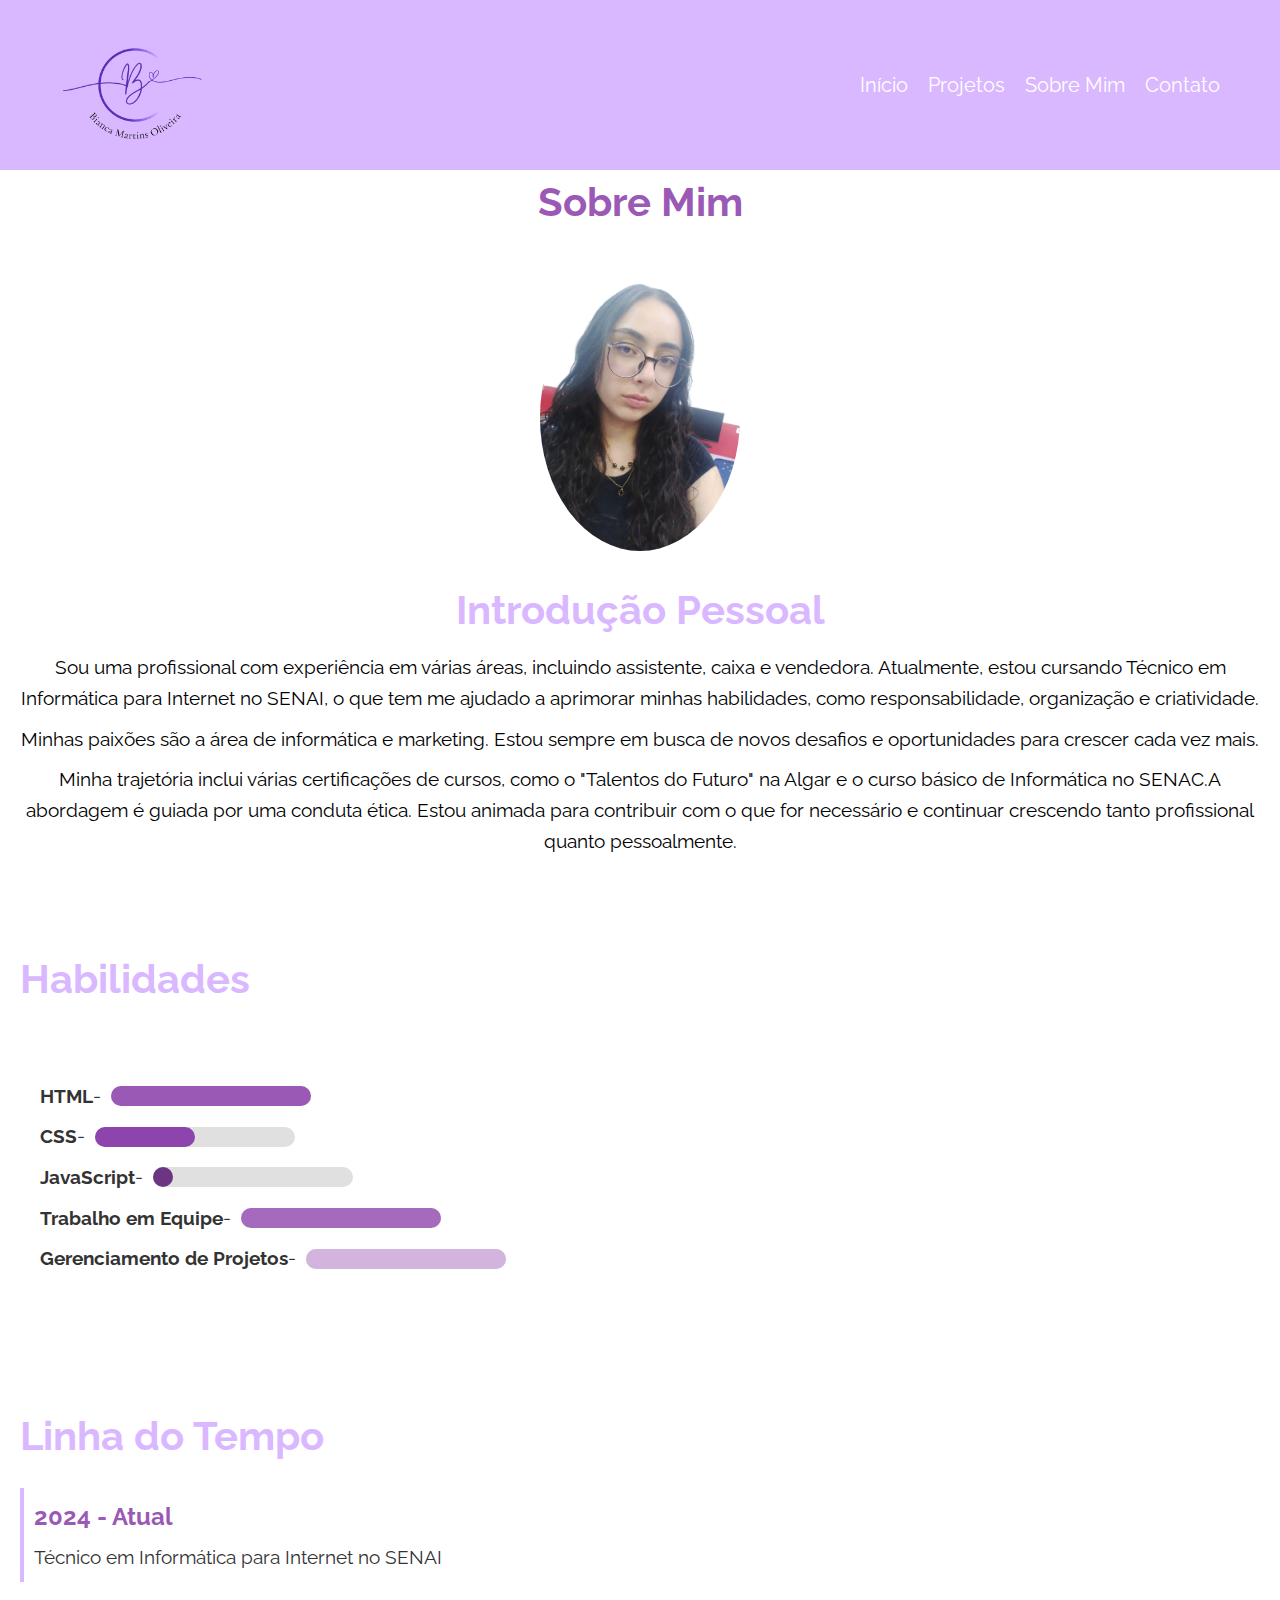
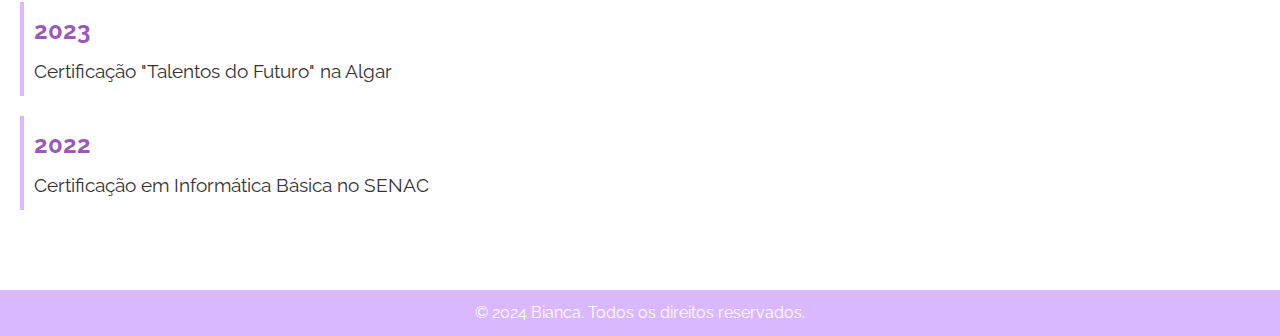
==== HTML/about.html @ a66f72d8 "04-09-2024" ====
<!DOCTYPE html>
<html lang="pt-BR">
<head>
    <meta charset="UTF-8">
    <meta name="viewport" content="width=device-width, initial-scale=1.0">
    <title>Sobre mim</title>
    <link rel="stylesheet" href="../CSS/about.css">
    <link rel="stylesheet" href="https://fonts.googleapis.com/css2?family=Raleway:wght@400;700&display=swap">
</head>
<body>
    <header>
        <div class="header-container">
            <img src="../images/Bianca Martins Oliveira.png" alt="Logo" class="logo">
            <nav>
                <ul>
                    <li><a href="../index.html">Início</a></li>
                    <li><a href="./portfolio.html">Projetos</a></li>
                    <li><a href="./about.html">Sobre Mim</a></li>
                    <li><a href="./contact.html">Contato</a></li>
                </ul>
            </nav>
        </div>
        
    </header>
   
    <h1>Sobre Mim</h1>
    <div class="container">
        <!-- Introdução Pessoal -->
        <section class="intro">
            <img src="../images/bibi.jpg" alt="Minha Foto">
            <h2>Introdução Pessoal</h2>
            <p>Sou uma profissional com experiência em várias áreas, incluindo assistente, caixa e vendedora. Atualmente, estou cursando Técnico em Informática para Internet no SENAI, o que tem me ajudado a aprimorar minhas habilidades, como responsabilidade, organização e criatividade.</p>
            <p>Minhas paixões são a área de informática e marketing. Estou sempre em busca de novos desafios e oportunidades para crescer cada vez mais.</p>
            <p>Minha trajetória inclui várias certificações de cursos, como o "Talentos do Futuro" na Algar e o curso básico de Informática no SENAC.A abordagem é guiada por uma conduta ética. Estou animada para contribuir com o que for necessário e continuar crescendo tanto profissional quanto pessoalmente.</p>
        </section>

        <!-- Habilidades -->
        <section class="skills">
            <h2>Habilidades</h2>
            <section class="skills">
               
                    <ul>
                        <li><strong>HTML</strong> - <div class="progress-bar html"><div class="progress html"></div></div></li>
                        <li><strong>CSS</strong> - <div class="progress-bar css"><div class="progress css"></div></div></li>
                        <li><strong>JavaScript</strong> - <div class="progress-bar js"><div class="progress js"></div></div></li>
                        <li><strong>Trabalho em Equipe</strong> - <div class="progress-bar teamwork"><div class="progress teamwork"></div></div></li>
                        <li><strong>Gerenciamento de Projetos</strong> - <div class="progress-bar project-management"><div class="progress project-management"></div></div></li>
                    </ul>
                </section>
                
            </section>
            
        </section>

        <!-- Linha do Tempo (Opcional) -->
        <section class="timeline">
            <h2>Linha do Tempo</h2>
            <div class="timeline-item">
                <h3>2024 - Atual</h3>
                <p>Técnico em Informática para Internet no SENAI</p>
            </div>
            <div class="timeline-item">
                <h3>2023</h3>
                <p>Certificação "Talentos do Futuro" na Algar</p>
            </div>
            <div class="timeline-item">
                <h3>2022</h3>
                <p>Certificação em Informática Básica no SENAC</p>
            </div>
        </section>
    </div>
    <footer>
        <p>&copy; 2024 Bianca. Todos os direitos reservados.</p>
    </footer>
</body>
</html>
---- CSS/about.css ----
*{
    margin: 0;
    padding: 0;
    box-sizing: border-box;
}


/* Estilo do corpo da página */
body {
    font-family: 'Raleway', sans-serif;
    line-height: 1.6; /* Altura da linha para melhor legibilidade */
    color: #333; /* Cor do texto */
    background-color: #fff; /* Cor de fundo da página */
    min-height: 100vh;
}

/* Estilo do cabeçalho */
header {
    background: #DAB8FF; /* Cor lilás para o cabeçalho */
    color: #fff; /* Cor do texto clara */
    padding: 10px 0; /* Espaçamento interno */
}

.header-container {
    display: flex; /* Alinhamento horizontal dos itens */
    align-items: center; /* Alinhamento vertical */
    justify-content: space-between; /* Espaça logo e menu */
    max-width: 1200px; /* Largura máxima */
    margin: 0 auto; /* Centraliza horizontalmente o conteúdo dentro da largura máxima */
    padding: 0 20px; /* Espaçamento interno lateral */
}

.logo {
    max-height: 150px; /* Altura máxima do logo */
    margin-right: auto; /* Garante que a logo fique mais à esquerda no contêiner flexível*/ 
}

nav {
    display: flex; /* Exibe o menu de navegação horizontalmente */
}

nav ul {
    list-style: none; /* Remove marcadores da lista */
    display: flex; /* Exibe itens horizontalmente */
}

nav ul li {
    margin-left: 20px; /* Espaçamento entre itens do menu */
}

nav ul li a {
    color: #fff; /* Cor do texto dos links */
    text-decoration: none; /* Remove sublinhado dos links */
    font-size: 20px; /* Tamanho da fonte */
    transition: color 0.3s; /* Transição suave para cor do texto */
}

nav ul li a:hover {
    color: #7802c7; /* Cor do texto ao passar o mouse */
}

/* Seção Introdução Pessoal */
.intro {
    padding: 40px 20px; /* Espaçamento interno */
    text-align: center; /* Centraliza o texto */
}

.intro img {
    width: 200px; /* Ajuste a largura da imagem */
    border-radius: 50%; /* Torna a imagem circular */
    margin-bottom: 20px; /* Espaçamento abaixo da imagem */
}

.intro h2 {
    margin-bottom: 10px; /* Espaçamento abaixo do título */
    font-size: 2.5em; /* Tamanho da fonte do título */
    font-weight: 700; /* Peso da fonte para o título */
    color: #DAB8FF; /* Cor lilás para o título */
}

.intro p {
    margin-bottom: 10px; /* Espaçamento abaixo dos parágrafos */
    font-size: 1.2em; /* Tamanho da fonte dos parágrafos */
    color: #000000; /* Cor do texto dos parágrafos */
}

/* Seção de Habilidades */
.skills {
    padding: 40px 20px; /* Espaçamento interno */
}

.skills h2 {
    margin-bottom: 20px; /* Espaçamento abaixo do título */
    font-size: 2.5em; /* Tamanho da fonte do título */
    font-weight: 700; /* Peso da fonte para o título */
    color: #DAB8FF; /* Cor lilás para o título */
}

.skills ul {
    list-style: none; /* Remove marcadores da lista */
}

.skills li {
    margin: 10px 0; /* Espaçamento entre itens da lista */
    font-size: 1.2em; /* Tamanho da fonte */
    display: flex; /* Exibe a lista como flexível */
    align-items: center; /* Alinha itens verticalmente */
}

.progress-bar {
    display: inline-block;
    width: 200px; /* Ajustado para dar mais espaço */
    height: 20px;
    background-color: #e0e0e0; /* Cor de fundo da barra de progresso */
    border-radius: 10px;
    margin-left: 10px;
    position: relative;
    vertical-align: middle;
}

.progress {
    height: 100%;
    border-radius: 10px;
    position: absolute;
    top: 0;
    left: 0;
}

.html .progress {
    width: 100%; /* Máximo nível */
    background-color: #9B59B6; /* Roxo médio */
}

.css .progress {
    width: 50%; /* Nível mediano */
    background-color: #8E44AD; /* Roxo escuro */
}

.js .progress {
    width: 10%; /* Nível básico (ou nenhum conhecimento) */
    background-color: #6C3483; /* Roxo mais escuro */
}

.teamwork .progress {
    width: 100%; /* Máximo nível */
    background-color: #A569BD; /* Roxo claro */
}

.project-management .progress {
    width: 100%; /* Máximo nível */
    background-color: #D2B4DE; /* Roxo muito claro */
}

/* Seção Linha do Tempo */
.timeline {
    padding: 40px 20px; /* Espaçamento interno */
}

.timeline h2 {
    margin-bottom: 20px; /* Espaçamento abaixo do título */
    font-size: 2.5em; /* Tamanho da fonte do título */
    font-weight: 700; /* Peso da fonte para o título */
    color: #DAB8FF; /* Cor lilás para o título */
}

.timeline-item {
    margin-bottom: 20px; /* Espaçamento entre itens */
    padding: 10px;
    border-left: 4px solid #DAB8FF; /* Linha vertical lilás */
    position: relative;
}

.timeline-item h3 {
    margin-bottom: 5px; /* Espaçamento abaixo do subtítulo */
    font-size: 1.5em; /* Tamanho da fonte do subtítulo */
    font-weight: 700; /* Peso da fonte para o subtítulo */
    color: #9B59B6; /* Cor lilás para o subtítulo */
}

.timeline-item p {
    font-size: 1.2em; /* Tamanho da fonte do parágrafo */
    color: #333; /* Cor do texto */
}

/* Rodapé */
footer {
    background: #DAB8FF; /* Cor lilás para o rodapé */
    color: #fff; /* Cor do texto clara */
    text-align: center; /* Centraliza o texto */
    padding: 10px 0; /* Espaçamento interno */
    margin-top: 20px; /* Espaçamento acima do rodapé */
}

/* Estilo para h1 */
h1 {
    text-align: center;
    margin-bottom: 10px; /* Espaçamento abaixo do título */
    font-size: 2.5em; /* Tamanho da fonte do título */
    color: #9B59B6; /* Cor roxa para o título */
}
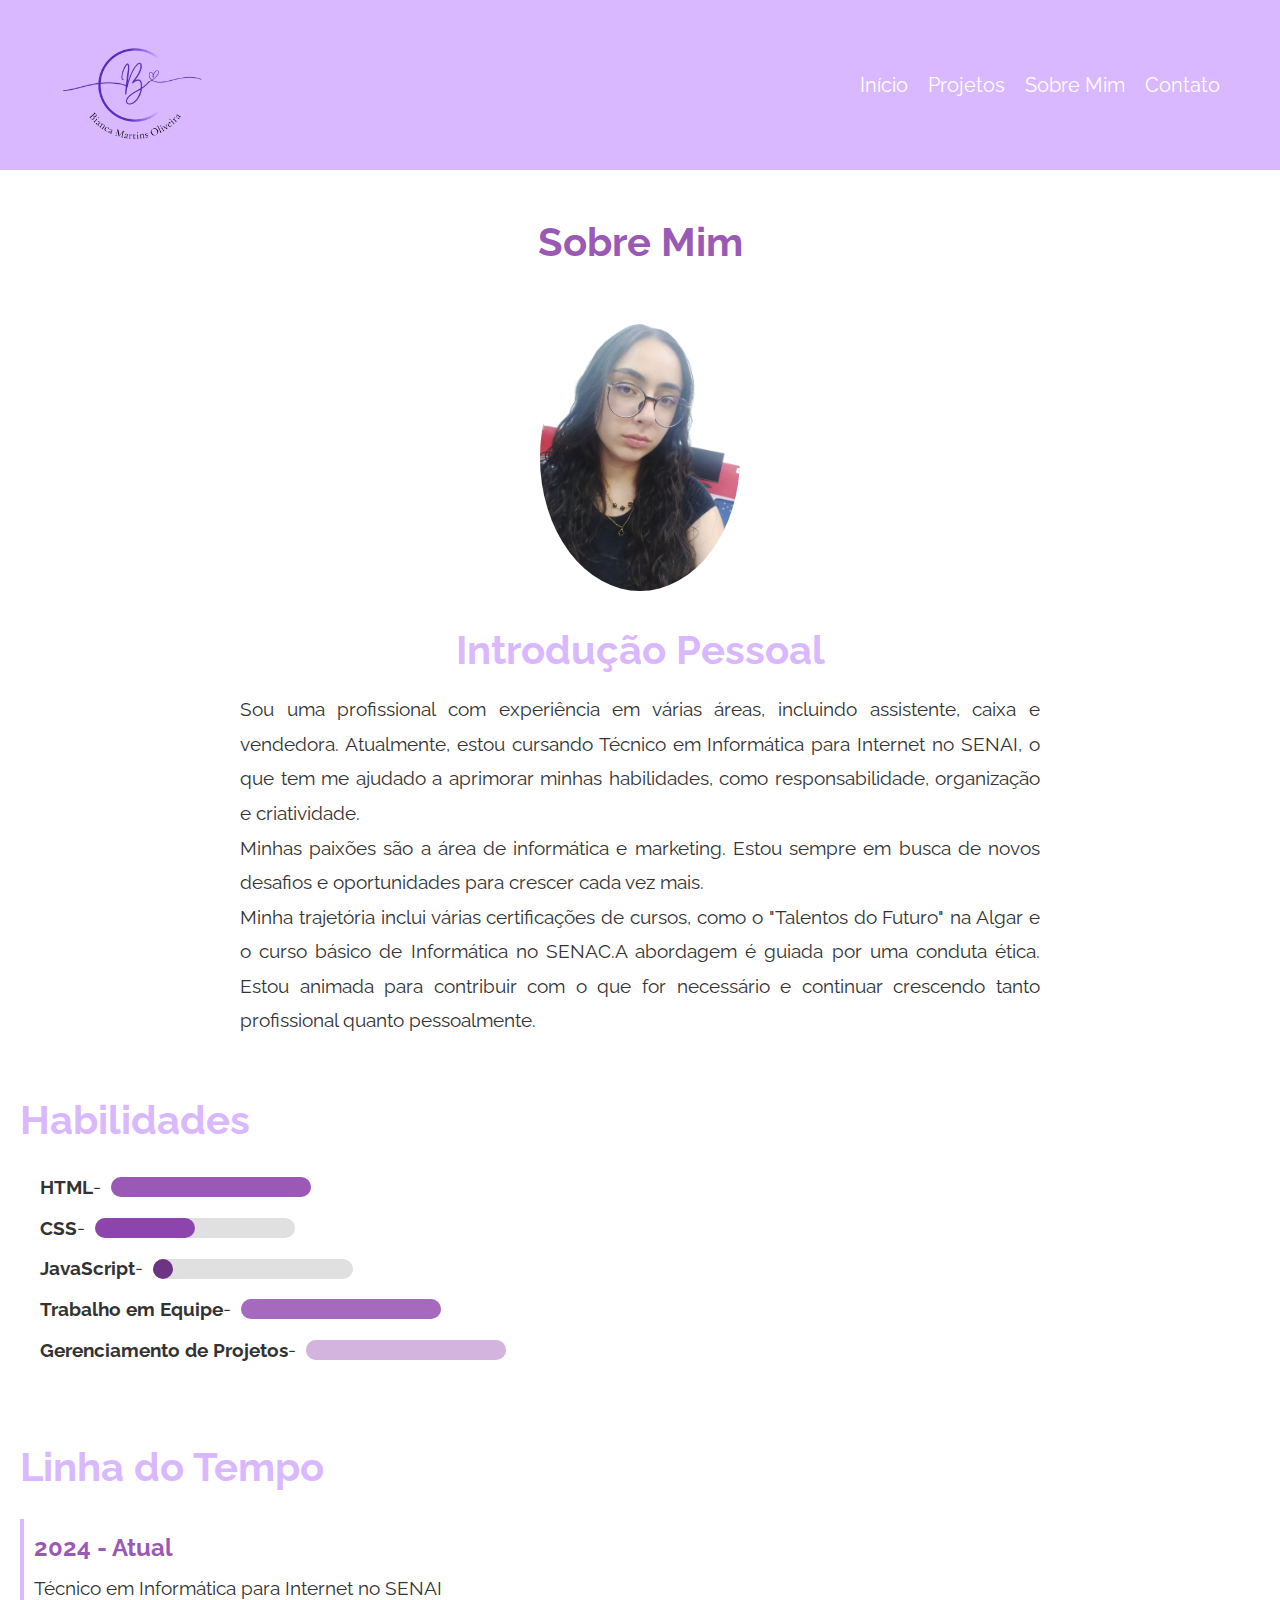
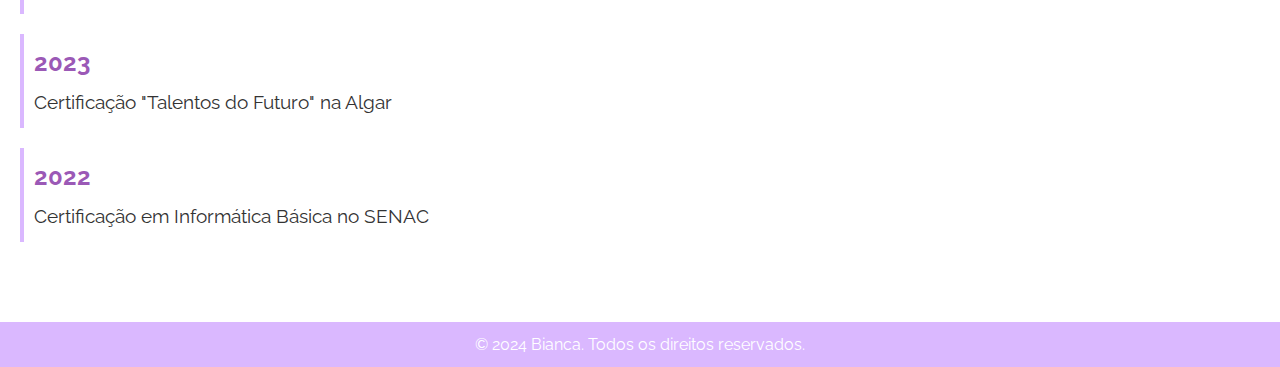
==== commit 123ed1de: "Add files via upload" ====
--- a/HTML/about.html
+++ b/HTML/about.html
@@ -33,6 +33,7 @@
             <p>Minhas paixões são a área de informática e marketing. Estou sempre em busca de novos desafios e oportunidades para crescer cada vez mais.</p>
             <p>Minha trajetória inclui várias certificações de cursos, como o "Talentos do Futuro" na Algar e o curso básico de Informática no SENAC.A abordagem é guiada por uma conduta ética. Estou animada para contribuir com o que for necessário e continuar crescendo tanto profissional quanto pessoalmente.</p>
         </section>
+        
 
         <!-- Habilidades -->
         <section class="skills">
--- a/CSS/about.css
+++ b/CSS/about.css
@@ -62,7 +62,7 @@
 /* Seção Introdução Pessoal */
 .intro {
     padding: 40px 20px; /* Espaçamento interno */
-    text-align: center; /* Centraliza o texto */
+    text-align: center; /* Centraliza a imagem e o título */
 }
 
 .intro img {
@@ -73,24 +73,27 @@
 
 .intro h2 {
     margin-bottom: 10px; /* Espaçamento abaixo do título */
-    font-size: 2.5em; /* Tamanho da fonte do título */
+    font-size: 2.5em; /* Aumenta o tamanho da fonte do título */
     font-weight: 700; /* Peso da fonte para o título */
     color: #DAB8FF; /* Cor lilás para o título */
 }
 
 .intro p {
-    margin-bottom: 10px; /* Espaçamento abaixo dos parágrafos */
-    font-size: 1.2em; /* Tamanho da fonte dos parágrafos */
-    color: #000000; /* Cor do texto dos parágrafos */
-}
+    text-align: justify; /* Justifica o texto */
+    margin: 0 auto; /* Centraliza o bloco de texto, se necessário */
+    max-width: 800px; /* Define uma largura máxima para a legibilidade */
+    font-size: 1.2em; /* Aumenta o tamanho da fonte dos parágrafos */
+    line-height: 1.8; /* Ajusta a altura da linha para melhorar a legibilidade */
+}
+
+
 
 /* Seção de Habilidades */
 .skills {
-    padding: 40px 20px; /* Espaçamento interno */
+    padding: 10px 20px; /* Espaçamento interno */
 }
 
 .skills h2 {
-    margin-bottom: 20px; /* Espaçamento abaixo do título */
     font-size: 2.5em; /* Tamanho da fonte do título */
     font-weight: 700; /* Peso da fonte para o título */
     color: #DAB8FF; /* Cor lilás para o título */
@@ -192,9 +195,11 @@
 }
 
 /* Estilo para h1 */
+/* Estilo para h1 */
 h1 {
     text-align: center;
+    margin-top: 40px; /* Adiciona espaço acima do título */
     margin-bottom: 10px; /* Espaçamento abaixo do título */
     font-size: 2.5em; /* Tamanho da fonte do título */
     color: #9B59B6; /* Cor roxa para o título */
-}+}
